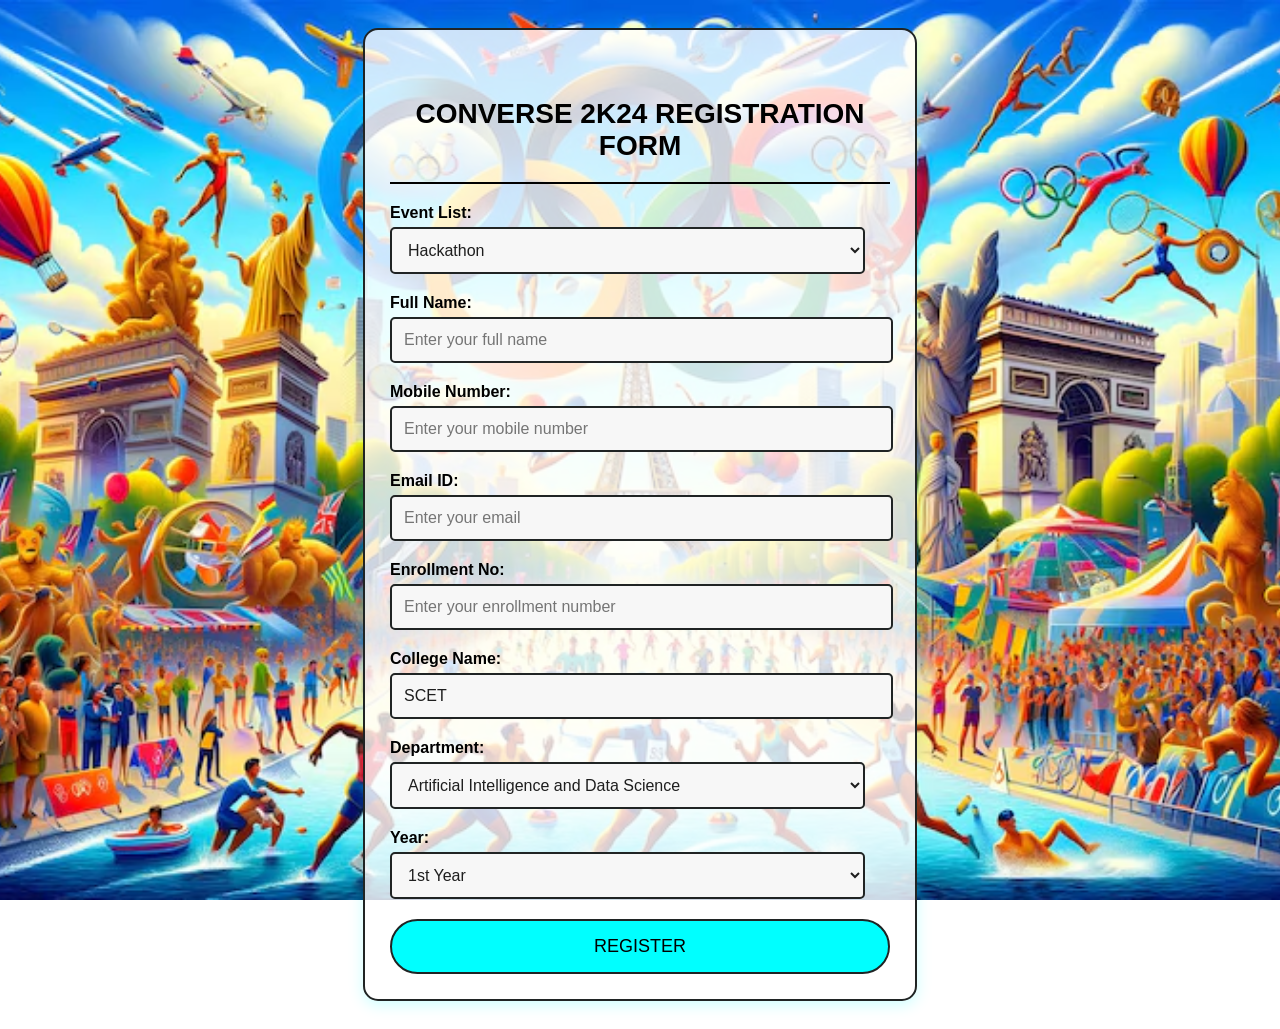
==== Convers2k24/registrationform_demo2.html @ 8fa27b58 "Add files via upload" ====
<!DOCTYPE html>
<html lang="en">
<head>
    <meta charset="UTF-8">
    <meta name="viewport" content="width=device-width, initial-scale=1.0">
    <title>Converse 2K24 Registration Form</title>
    <link rel="stylesheet" href="style.css">
</head>
<body>
    <form action="/tech_competition_registration" method="post">
        <h2>Converse 2K24 Registration Form</h2>

        <div class="form-group">
            <label for="event">Event List:</label>
            <select name="event" id="event" required>
                <option value="hackathon">Hackathon</option>
                <option value="code_jam">Code Jam</option>
                <option value="robotics">Robotics Challenge</option>
                <option value="ai_ml">AI/ML Contest</option>
                <option value="web_dev">Web Development</option>
                <option value="cyber_security">Cyber Security</option>
                <option value="iot">IoT Innovation</option>
                <option value="other">Other</option>
            </select>
        </div>

        <div class="form-group">
            <label for="name">Full Name:</label>
            <input type="text" id="name" name="name" placeholder="Enter your full name" required>
        </div>

        <div class="form-group">
            <label for="phone">Mobile Number:</label>
            <input type="phone" id="phone" name="phone" placeholder="Enter your mobile number" required>
        </div>

        <div class="form-group">
            <label for="email">Email ID:</label>
            <input type="email" id="email" name="email" placeholder="Enter your email" required>
        </div>

        <div class="form-group">
            <label for="enrollment">Enrollment No:</label>
            <input type="text" id="enrollment" name="enrollment" placeholder="Enter your enrollment number" required>
        </div>

        <div class="form-group">
            <label for="college">College Name:</label>
            <input type="text" id="college" name="college" placeholder="Enter your college name" value="SCET" required>
        </div>

        <div class="form-group">
            <label for="department">Department:</label>
            <select name="course" id="course" required>
                <option value="AI&DS">Artificial Intelligence and Data Science</option>
                <option value="Ch_En">Chemical Engineering</option>
                <option value="Ci_En">Civil Engineering</option>
                <option value="CO">Computer Engineering</option>
                <option value="EE">Electrical Engineering</option>
                <option value="ECE">Electronics & Communication Engineering</option>
                <option value="IT">Information Technology</option>
                <option value="IC">Instrumentation and Control</option>
                <option value="ME">Mechanical Engineering</option>
                <option value="TT">Textile Technology</option>
                <option value="other">Other</option>
            </select>
        </div>

        <div class="form-group">
            <label for="year">Year:</label>
            <select name="year" id="year" required>
                <option value="1st">1st Year</option>
                <option value="2nd">2nd Year</option>
                <option value="3rd">3rd Year</option>
                <option value="4th">4th Year</option>
            </select>
        </div>

        <input type="submit" value="Register" id="submit">
    </form>
</body>
</html>
---- Convers2k24/style.css ----
:root {
    --background-color: #1e1e1e; 
    --font-color: #000000; 
    --form-bg-color: rgba(255, 255, 255, 0.8); 
    --input-bg-color: #f7f7f7; 
    --input-border-color: #202424;
    --submit-bg-color: #00ffff; 
    --submit-font-color: #000000;
    --hover-glow-color: #a3caca;
    --hover-glow-font-color: #00ffff;
    --transition-speed: 0.3s; 
}

body {
    background: url('background.avif') no-repeat center center fixed;
    background-size: cover;
    padding: 20px;
    font-family: 'Segoe UI', Tahoma, Geneva, Verdana, sans-serif;
    display: flex;
    justify-content: center;
    align-items: center;
    min-height: 100vh;
}

h2 {
    text-align: center;
    color: var(--font-color);
    padding: 20px;
    font-size: 28px;
    border-bottom: 2px solid var(--font-color);
    margin-bottom: 20px;
    text-transform: uppercase;
    animation: fadeIn 1s ease-in-out;
}

form {
    background-color: var(--form-bg-color); /* Semi-transparent background */
    padding: 25px;
    border-radius: 15px;
    max-width: 500px;
    width: 100%;
    box-shadow: 0px 4px 15px rgba(0, 255, 255, 0.2);
    animation: slideIn 0.5s ease-in-out;
    border: 2px solid var(--input-border-color); /* Optional: Border to outline the form */
}

.form-group {
    margin-bottom: 20px;
}

label {
    display: block;
    font-size: 16px;
    margin-bottom: 5px;
    color: var(--font-color);
    font-weight: bold;
}

input[type="text"], input[type="email"], input[type="phone"], select {
    width: 95%;
    padding: 12px;
    font-size: 16px;
    background-color: var(--input-bg-color);
    border: 2px solid var(--input-border-color);
    border-radius: 5px;
    color: var(--background-color);
    transition: border-color var(--transition-speed), box-shadow var(--transition-speed);
}

input[type="text"]:focus, input[type="email"]:focus, input[type="phone"]:focus, select:focus {
    border-color: var(--hover-glow-color);
    box-shadow: 0px 0px 8px var(--hover-glow-color);
}

#submit {
    padding: 15px;
    text-align: center;
    font-size: 18px;
    width: 100%;
    border-radius: 5px;
    border: 2px solid var(--input-border-color);
    border-radius: 30px;
    background-color: var(--submit-bg-color);
    color: var(--submit-font-color);
    cursor: pointer;
    text-transform: uppercase;
    transition: all var(--transition-speed) ease;
}

#submit:hover {
    opacity: 0.9;
    background-color: var(--background-color);
    color: var(--hover-glow-font-color);
    box-shadow: 0px 0px 8px var(--hover-glow-color);
}

@media (max-width: 768px) {
    form {
        padding: 20px;
        animation: none;
    }

    h2 {
        font-size: 24px;
    }

    input[type="text"], input[type="email"], input[type="phone"], select {
        padding: 10px;
    }
}

@keyframes fadeIn {
    from {
        opacity: 0;
    }
    to {
        opacity: 1;
    }
}

@keyframes slideIn {
    from {
        transform: translateY(-20px);
        opacity: 0;
    }
    to {
        transform: translateY(0);
        opacity: 1;
    }
}
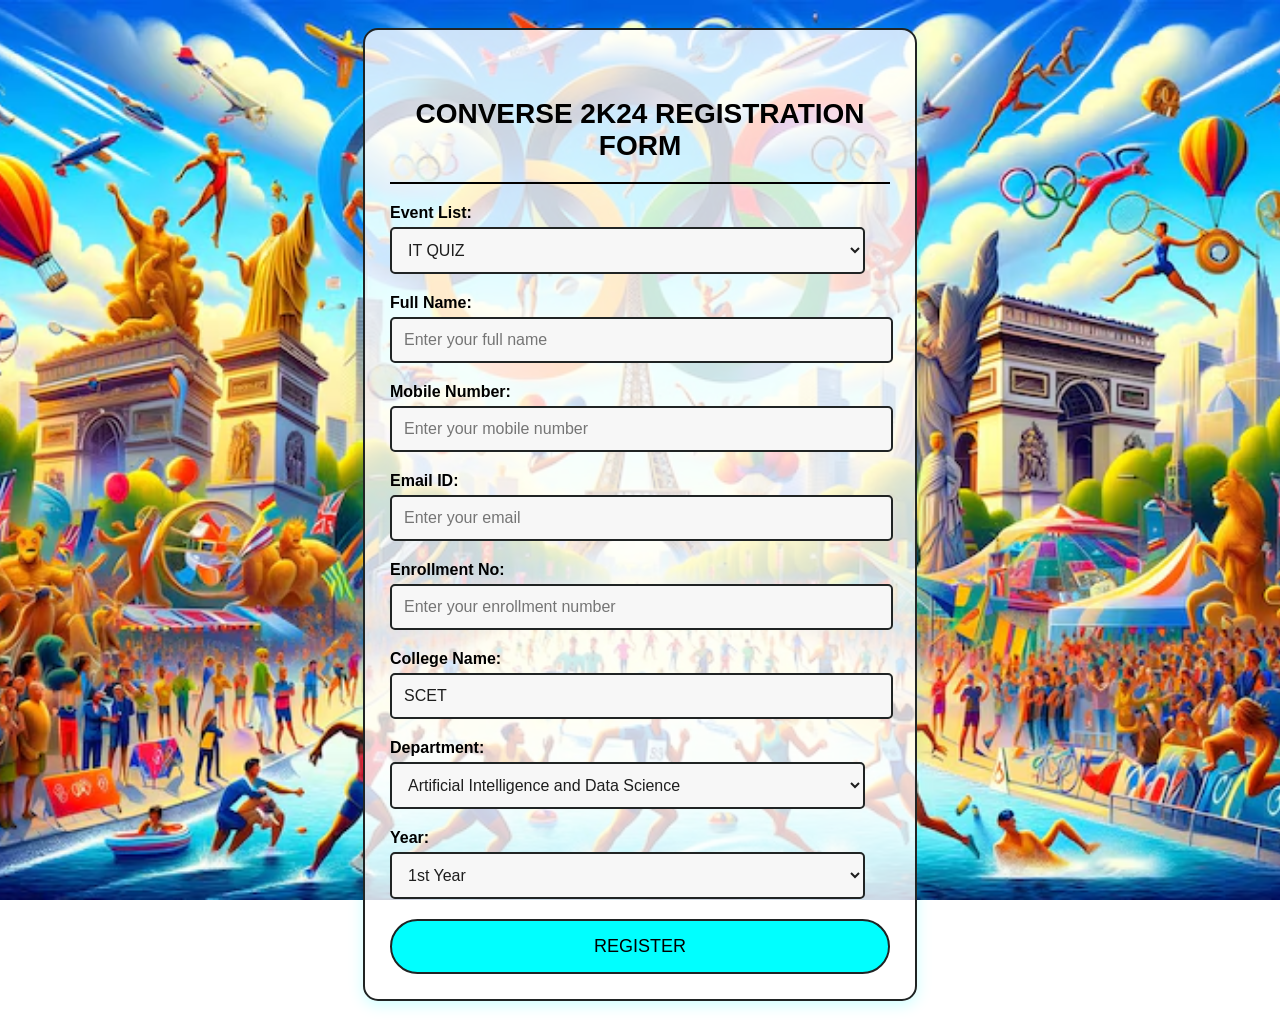
==== commit e97266ea: "option change" ====
--- a/Convers2k24/registrationform_demo2.html
+++ b/Convers2k24/registrationform_demo2.html
@@ -13,14 +13,15 @@
         <div class="form-group">
             <label for="event">Event List:</label>
             <select name="event" id="event" required>
-                <option value="hackathon">Hackathon</option>
-                <option value="code_jam">Code Jam</option>
-                <option value="robotics">Robotics Challenge</option>
-                <option value="ai_ml">AI/ML Contest</option>
-                <option value="web_dev">Web Development</option>
-                <option value="cyber_security">Cyber Security</option>
-                <option value="iot">IoT Innovation</option>
-                <option value="other">Other</option>
+                <option value="IT QUIZ">IT QUIZ</option>
+                <option value="LOGO HUNT">LOGO HUNT</option>
+                <option value="BUG BUZZ">BUG BUZZ</option>
+                <option value="CODATHON">CODATHON</option>
+                <option value="PY-IT">PY-IT</option>
+                <option value="AI MEMES">AI MEMES</option>
+                <option value="TECH DEBATE">TECH DEBATE</option>
+                <option value="CYBER SIEGE">CYBER SIEGE</option>
+                <option value="WEB WAVE">WEB WAVE</option>
             </select>
         </div>
 
@@ -75,8 +76,10 @@
                 <option value="4th">4th Year</option>
             </select>
         </div>
-
-        <input type="submit" value="Register" id="submit">
+        
+        <a href="thank.html">
+            <input type="submit" value="Register" id="submit">
+        </a>
     </form>
 </body>
 </html>
